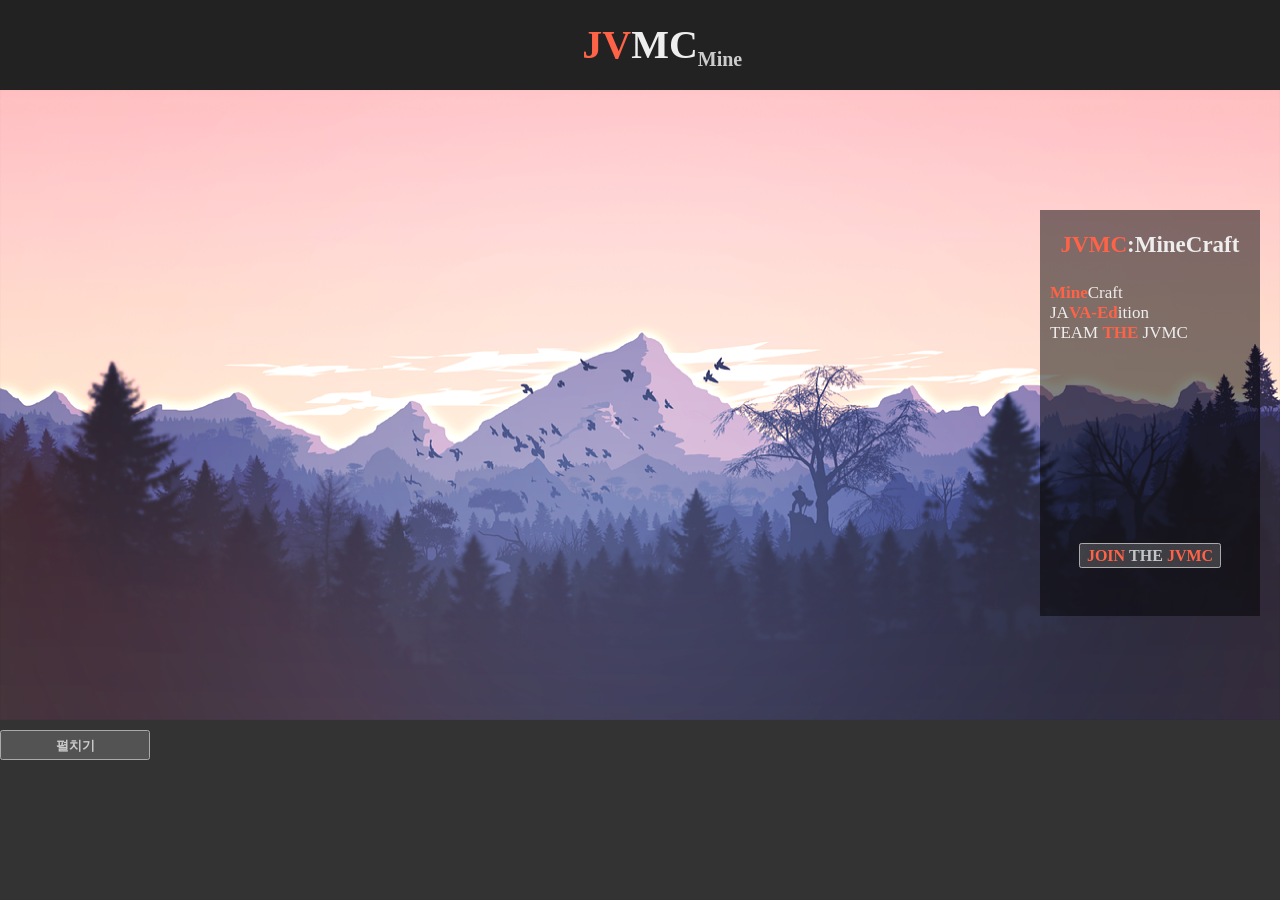
==== index.html @ ba39c6d2 "Rename JVMC.html to index.html" ====
<!DOCTYPE html>
<html lang="ko" dir="ltr">
  <head>
    <meta charset="utf-8">
    <title>JVMC-PG</title>
    <link rel="stylesheet" href="./style.css">
  </head>
  <body class="box">
    <header>
      <h1><strong>JV</strong>MC<p id="side">Mine</p></h1>
    </header>
    <div id="main">
      <img src="./main.png" alt="메인 이미지-산" width="100%" height="630px">
      <div id="up">
        <h2><strong>JVMC</strong>:MineCraft</h2>
        <span class="side-sp"><strong>Mine</strong>Craft</span>
        <br>
        <span class="side-sp">JA<strong>VA-Ed</strong>ition</span>
        <br>
        <span class="side-sp">TEAM <strong>THE</strong> JVMC</span>
        <br>
        <div id="btn">
        <a href="https://open.kakao.com/o/gdr4oWWc" target='_blank' id="join">
          <strong>JOIN </strong>THE<strong> JVMC</strong>
        </a>
      </div>
      </div>
    </div>
    <input type="button" id="bt" value="펼치기" onclick="dd()" style="width: 150px;height: 30px;text-align: center;margin: 0 auto;line-height: 30px;text-decoration: none;background-color: rgba(155, 155, 155, 0.3);color: rgba(255, 255, 255, 0.7);font-weight: 600;margin-bottom: 10px;
      border-radius: 2.5px;border: 1.5px solid #aaa;padding: 0px 7px;">
    <footer id="ft" style="display:none">
      메인 이미지는<a href="https://pixabay.com/ko/?utm_source=link-attribution&amp;utm_medium=referral&amp;utm_campaign=image&amp;utm_content=1412683">Pixabay</a>로부터 입수된 <a href="https://pixabay.com/ko/users/moinzon-2433302/?utm_source=link-attribution&amp;utm_medium=referral&amp;utm_campaign=image&amp;utm_content=1412683">Michi S</a>님의 이미지 입니다.
      <br>
      <strong>Copyright 2021. 황상호 all right resrved.(BY-NC-ND)</strong>
    </footer>
    <script>
    function dd() {
      let n = document.getElementById('bt');
      let dd = document.getElementById('ft').style;
      if (n.value != '펼치기') {
        n.value = '펼치기';
        dd.display = 'none';
      }
      else {
        n.value = '접기';
        dd.display = 'block';
      }
    }
    </script>
  </body>
</html>
---- style.css ----
@keyframes motion {
	0% {margin-top: 350px;}
	100% {margin-top: 355px;}
}
@keyframes fadein {
    from {
        opacity: 0;
    }
    to {
        opacity: 1;
    }
}
@-moz-keyframes fadein { /* Firefox */
    from {
        opacity: 0;
    }
    to {
        opacity: 1;
    }
}
@-webkit-keyframes fadein { /* Safari and Chrome */
    from {
        opacity: 0;
    }
    to {
        opacity: 1;
    }
}
@-o-keyframes fadein { /* Opera */
    from {
        opacity: 0;
    }
    to {
        opacity: 1;
    }
}
.box {
	animation: fadein 3s;
-moz-animation: fadein 3s; /* Firefox */
-webkit-animation: fadein 3s; /* Safari and Chrome */
-o-animation: fadein 3s; /* Opera */
}

body {background: #333;margin: 0;padding: 0;width: 100%;height: 100%;}
header {position: relative;width: 100%;background: #222;height: 90px;line-height: 90px;margin: 0;text-align: center;}
strong {color: tomato;}
h1 {color: #eee;font-size: 40px;margin: 0;text-align: center;display: inline;}
h2 {font-size: 23px;text-align: center;margin-bottom: 25px;}
footer {width: 80%;height: 70px;color: #ccc;margin: 0 auto;}


#side {display: inline;font-size: 20px;color: #ccc;position: absolute;top: -6px;height: 20px;}
#main {position: relative;width: 100%;height: 640px;}
#up {width: 200px;height: 400px;position: absolute;background: rgba(1,1,1,0.5);right: 20px;top: 120px;color: #eee;padding: 3px 10px;}
#join {width: 150px;height: 60px;text-align: center;margin: 0 auto;line-height: 60px;text-decoration: none;background-color: rgba(155, 155, 155, 0.3);color: rgba(255, 255, 255, 0.7);font-weight: 600;
  border-radius: 2.5px;border: 1.5px solid #aaa;padding: 3px 7px;}
#join:hover {background-color: rgba(15,15,15,0.5);
	nimation: fadein 3s;
	-moz-animation: fadein 3s; /* Firefox */
	-webkit-animation: fadein 3s; /* Safari and Chrome */
	-o-animation: fadein 3s; /* Opera */}
#btn {width: 200px;text-align: center;position:absolute;bottom: 30px;}


.side-sp {
  font-size: 17px;
  font-weight: 500;
  color: #eee;
  text-align: left;
}
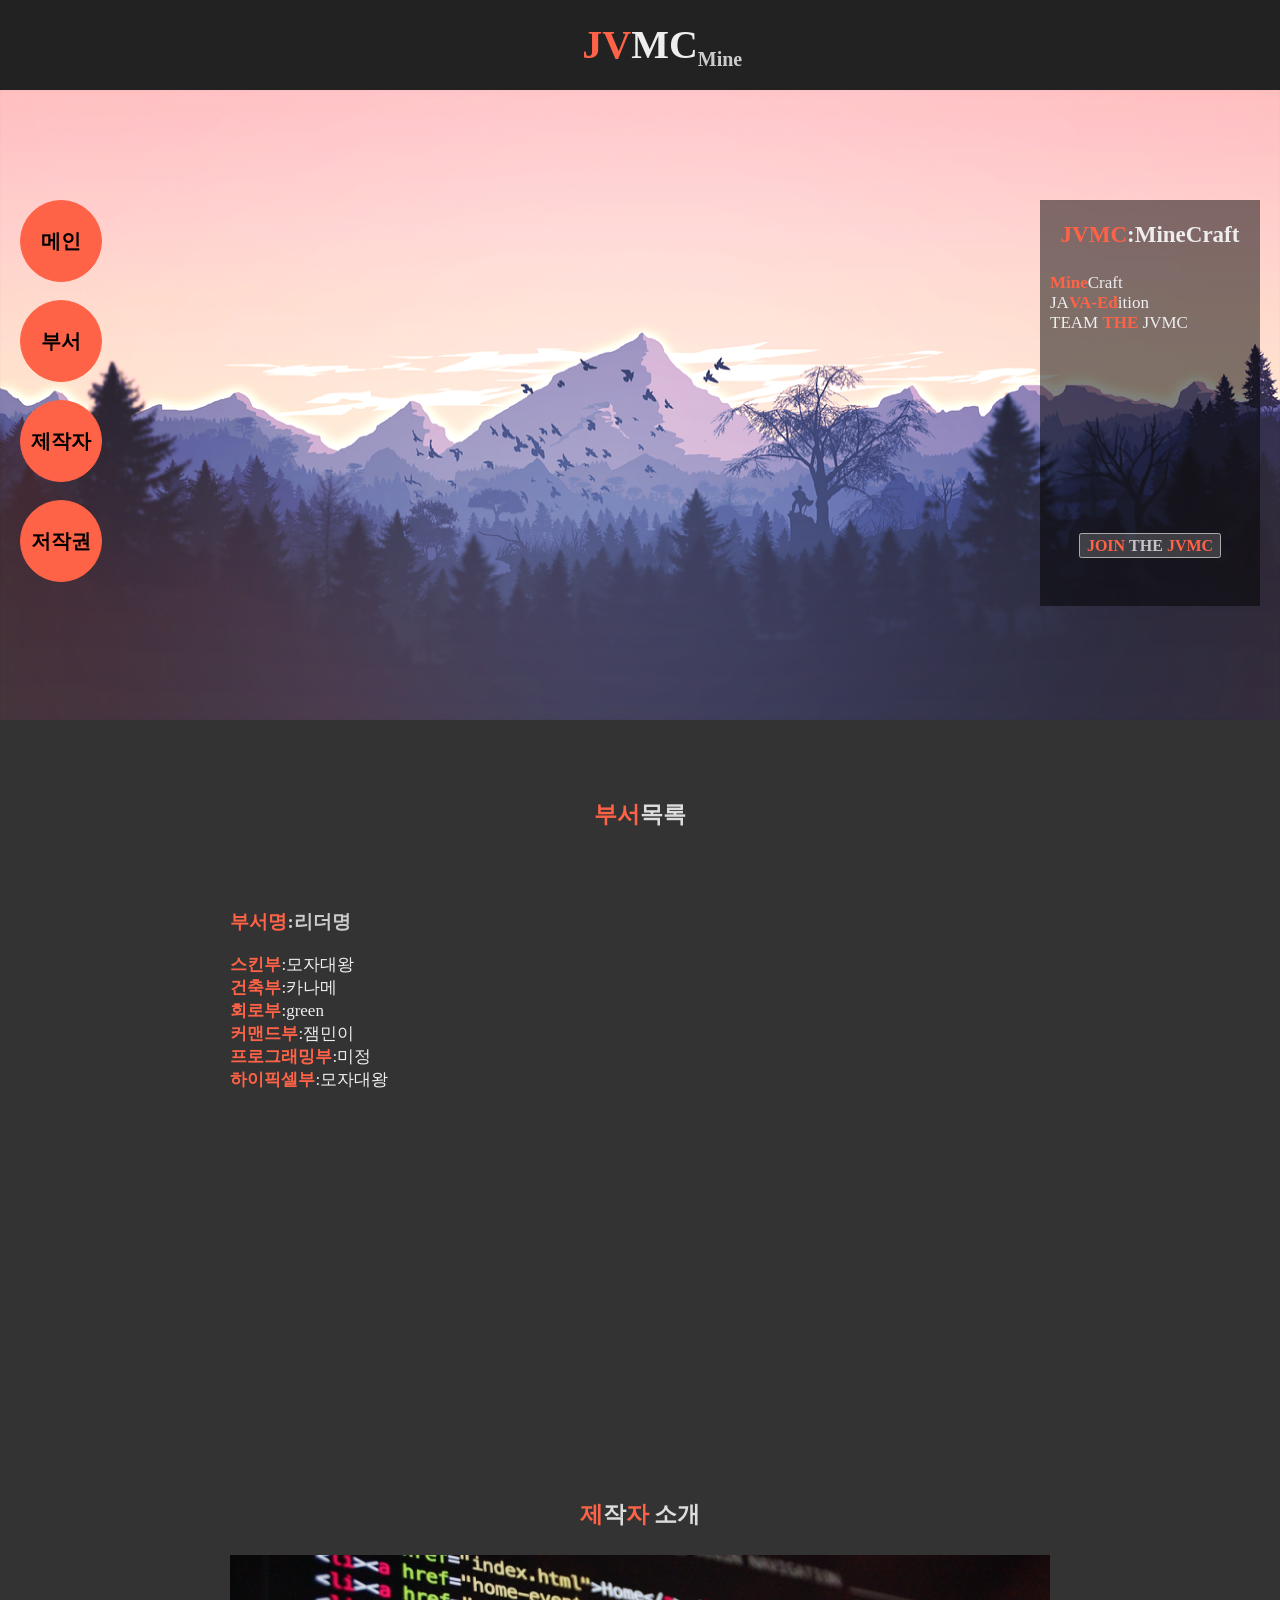
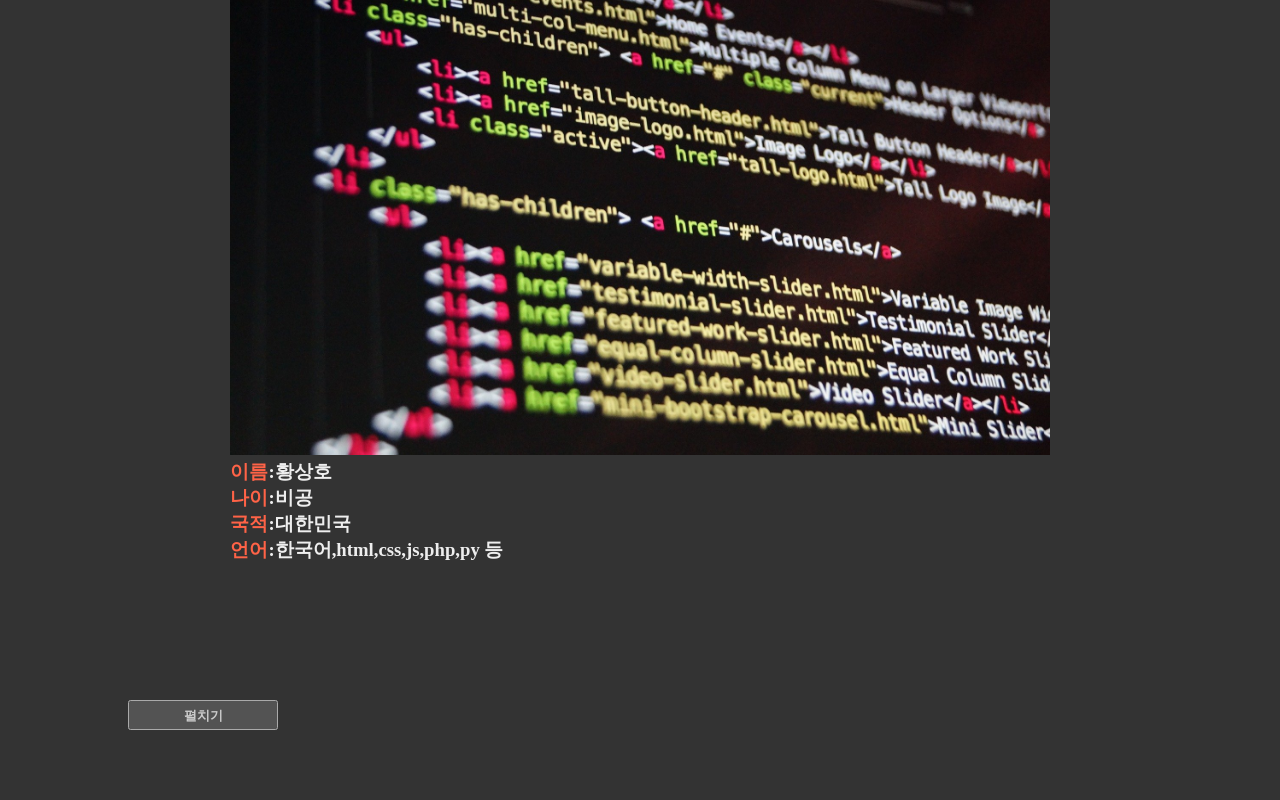
==== commit 7b96acda: "Add files via upload" ====
--- a/index.html
+++ b/index.html
@@ -11,6 +11,7 @@
     </header>
     <div id="main">
       <img src="./main.png" alt="메인 이미지-산" width="100%" height="630px">
+      </div>
       <div id="up">
         <h2><strong>JVMC</strong>:MineCraft</h2>
         <span class="side-sp"><strong>Mine</strong>Craft</span>
@@ -20,23 +21,67 @@
         <span class="side-sp">TEAM <strong>THE</strong> JVMC</span>
         <br>
         <div id="btn">
-        <a href="https://open.kakao.com/o/gdr4oWWc" target='_blank' id="join">
-          <strong>JOIN </strong>THE<strong> JVMC</strong>
-        </a>
-      </div>
+          <a href="https://open.kakao.com/o/gdr4oWWc" target='_blank' id="join">
+            <strong>JOIN </strong>THE<strong> JVMC</strong>
+          </a>
+        </div>
+    </div>
+    <div id="side-m">
+      <a href="#">메인</a>
+      <br>
+      <a href="#rm">부서</a>
+      <br>
+      <a href="#sh">제작자</a>
+      <br>
+      <a href="#c">저작권</a>
+    </div>
+    <div class="wrap" style="margin-top:30px;">
+      <div class="wrap" id="rm" style="padding:20px;">
+        <h2 style="color:#ddd;"><strong>부서</strong>목록</h2>
+        <br>
+        <br>
+        <br>
+        <h3 style="margin:0;color:#ccc;"><strong>부서명</strong>:리더명</h3>
+        <br>
+        <span class="side-sp"><strong>스킨부</strong>:모자대왕</span>
+        <br>
+        <span class="side-sp"><strong>건축부</strong>:카나메</span>
+        <br>
+        <span class="side-sp"><strong>회로부</strong>:green</span>
+        <br>
+        <span class="side-sp"><strong>커맨드부</strong>:잼민이</span>
+        <br>
+        <span class="side-sp"><strong>프로그래밍부</strong>:미정</span>
+        <br>
+        <span class="side-sp"><strong>하이픽셀부</strong>:모자대왕</span>
       </div>
     </div>
-    <input type="button" id="bt" value="펼치기" onclick="dd()" style="width: 150px;height: 30px;text-align: center;margin: 0 auto;line-height: 30px;text-decoration: none;background-color: rgba(155, 155, 155, 0.3);color: rgba(255, 255, 255, 0.7);font-weight: 600;margin-bottom: 10px;
-      border-radius: 2.5px;border: 1.5px solid #aaa;padding: 0px 7px;">
-    <footer id="ft" style="display:none">
-      메인 이미지는<a href="https://pixabay.com/ko/?utm_source=link-attribution&amp;utm_medium=referral&amp;utm_campaign=image&amp;utm_content=1412683">Pixabay</a>로부터 입수된 <a href="https://pixabay.com/ko/users/moinzon-2433302/?utm_source=link-attribution&amp;utm_medium=referral&amp;utm_campaign=image&amp;utm_content=1412683">Michi S</a>님의 이미지 입니다.
-      <br>
-      <strong>Copyright 2021. 황상호 all right resrved.(BY-NC-ND)</strong>
-    </footer>
+    <div class="wrap" id="sh" style="margin-bottom:40px;">
+      <div class="wrap" style="padding:20px;">
+        <h2 style="color:#ddd;"><strong>제</strong>작<strong>자</strong> 소개</h2>
+        <img src="sh.jpg" alt="HTML 코드 사진" width="100%" height="500px">
+        <h3 style="margin:0;color:#eee;"><strong>이름</strong>:황상호</h3>
+        <h3 style="margin:0;color:#EEE;"><strong>나이</strong>:비공</h3>
+        <h3 style="margin:0;color:#eee;"><strong>국적</strong>:대한민국</h3>
+        <h3 style="margin:0;color:#eee;"><strong>언어</strong>:한국어,html,css,js,php,py 등</h3>
+
+      </div>
+    </div>
+    <div class="wrap" style="height:100px;">
+    </div>
+    <div class="wrap" style="height:100px;" id="c">
+      <input type="button" id="bt" value="펼치기" onclick="dd('ft')" style="width: 150px;height: 30px;text-align: center;margin: 0 auto;line-height: 30px;text-decoration: none;background-color: rgba(155, 155, 155, 0.3);color: rgba(255, 255, 255, 0.7);font-weight: 600;margin-bottom: 10px;
+        border-radius: 2.5px;border: 1.5px solid #aaa;padding: 0px 7px;margin: 0 auto;">
+      <footer id="ft" style="display:none">
+        메인 이미지는<a href="https://pixabay.com/ko/?utm_source=link-attribution&amp;utm_medium=referral&amp;utm_campaign=image&amp;utm_content=1412683">Pixabay</a>로부터 입수된 <a href="https://pixabay.com/ko/users/moinzon-2433302/?utm_source=link-attribution&amp;utm_medium=referral&amp;utm_campaign=image&amp;utm_content=1412683">Michi S</a>님의 이미지 입니다.
+        <br>
+        <strong>Copyright 2021. 황상호 all right resrved.(BY-NC-ND)</strong>
+      </footer>
+    </div>
     <script>
-    function dd() {
+    function dd(zz) {
       let n = document.getElementById('bt');
-      let dd = document.getElementById('ft').style;
+      let dd = document.getElementById(zz).style;
       if (n.value != '펼치기') {
         n.value = '펼치기';
         dd.display = 'none';
--- a/style.css
+++ b/style.css
@@ -40,18 +40,18 @@
 -webkit-animation: fadein 3s; /* Safari and Chrome */
 -o-animation: fadein 3s; /* Opera */
 }
-
+html {scroll-behavior:smooth;}
 body {background: #333;margin: 0;padding: 0;width: 100%;height: 100%;}
 header {position: relative;width: 100%;background: #222;height: 90px;line-height: 90px;margin: 0;text-align: center;}
 strong {color: tomato;}
 h1 {color: #eee;font-size: 40px;margin: 0;text-align: center;display: inline;}
 h2 {font-size: 23px;text-align: center;margin-bottom: 25px;}
-footer {width: 80%;height: 70px;color: #ccc;margin: 0 auto;}
+footer {width: 80%;height: 100px;color: #ccc;margin: 30px auto;}
 
-
+#side-m {position: fixed;height: 400px;width: 80px;top: 200px;left: 20px;}
 #side {display: inline;font-size: 20px;color: #ccc;position: absolute;top: -6px;height: 20px;}
 #main {position: relative;width: 100%;height: 640px;}
-#up {width: 200px;height: 400px;position: absolute;background: rgba(1,1,1,0.5);right: 20px;top: 120px;color: #eee;padding: 3px 10px;}
+#up {width: 200px;height: 400px;position: fixed;background: rgba(1,1,1,0.5);right: 20px;top: 200px;color: #eee;padding: 3px 10px;}
 #join {width: 150px;height: 60px;text-align: center;margin: 0 auto;line-height: 60px;text-decoration: none;background-color: rgba(155, 155, 155, 0.3);color: rgba(255, 255, 255, 0.7);font-weight: 600;
   border-radius: 2.5px;border: 1.5px solid #aaa;padding: 3px 7px;}
 #join:hover {background-color: rgba(15,15,15,0.5);
@@ -61,8 +61,13 @@
 	-o-animation: fadein 3s; /* Opera */}
 #btn {width: 200px;text-align: center;position:absolute;bottom: 30px;}
 
+#side-m a {
+	font-weight: bold;font-size: 20px;color: black;text-decoration: none;width: 80px;height: 80px;border: 1px solid tomato;display: block;background-color: tomato;border-radius: 45px;text-align: center;line-height: 80px;
+}
 
+.wrap {width: 80%;height: 700px;margin: 0 auto;}
 .side-sp {
+	margin-top: 7px;
   font-size: 17px;
   font-weight: 500;
   color: #eee;
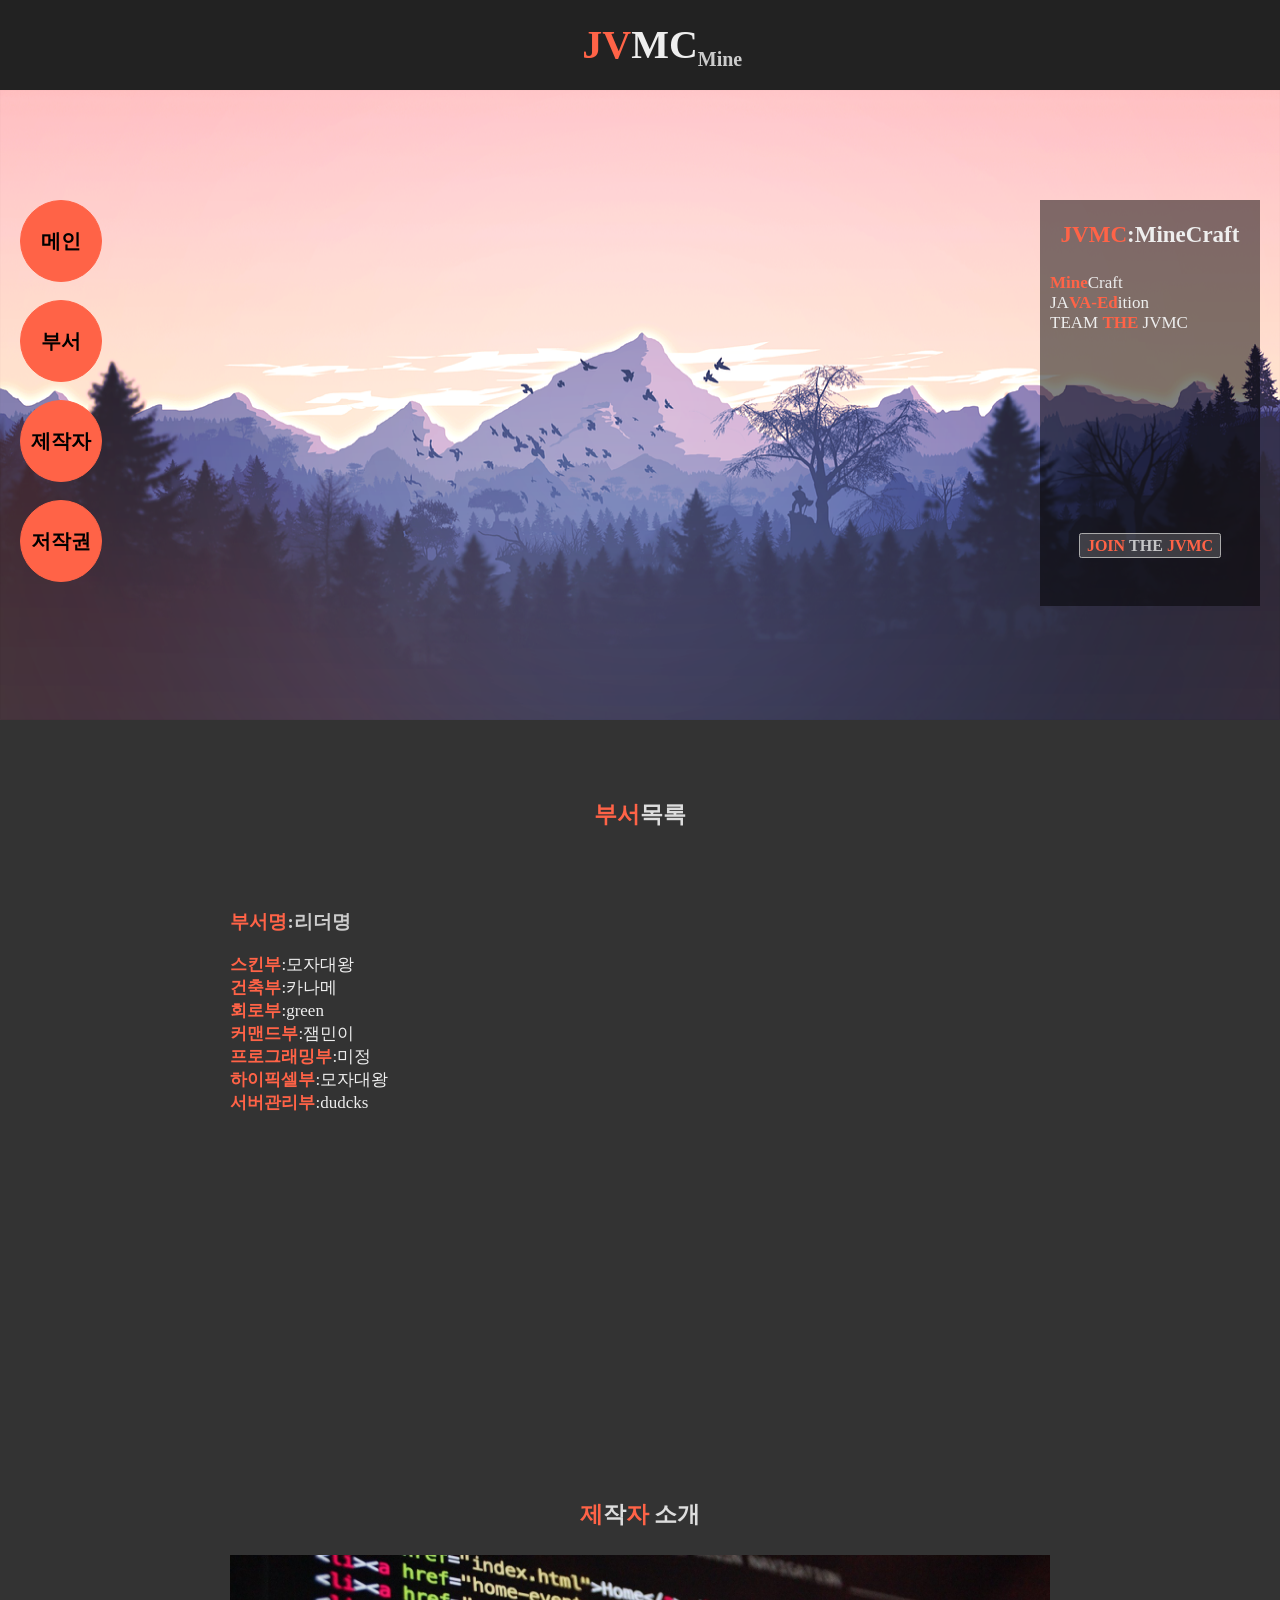
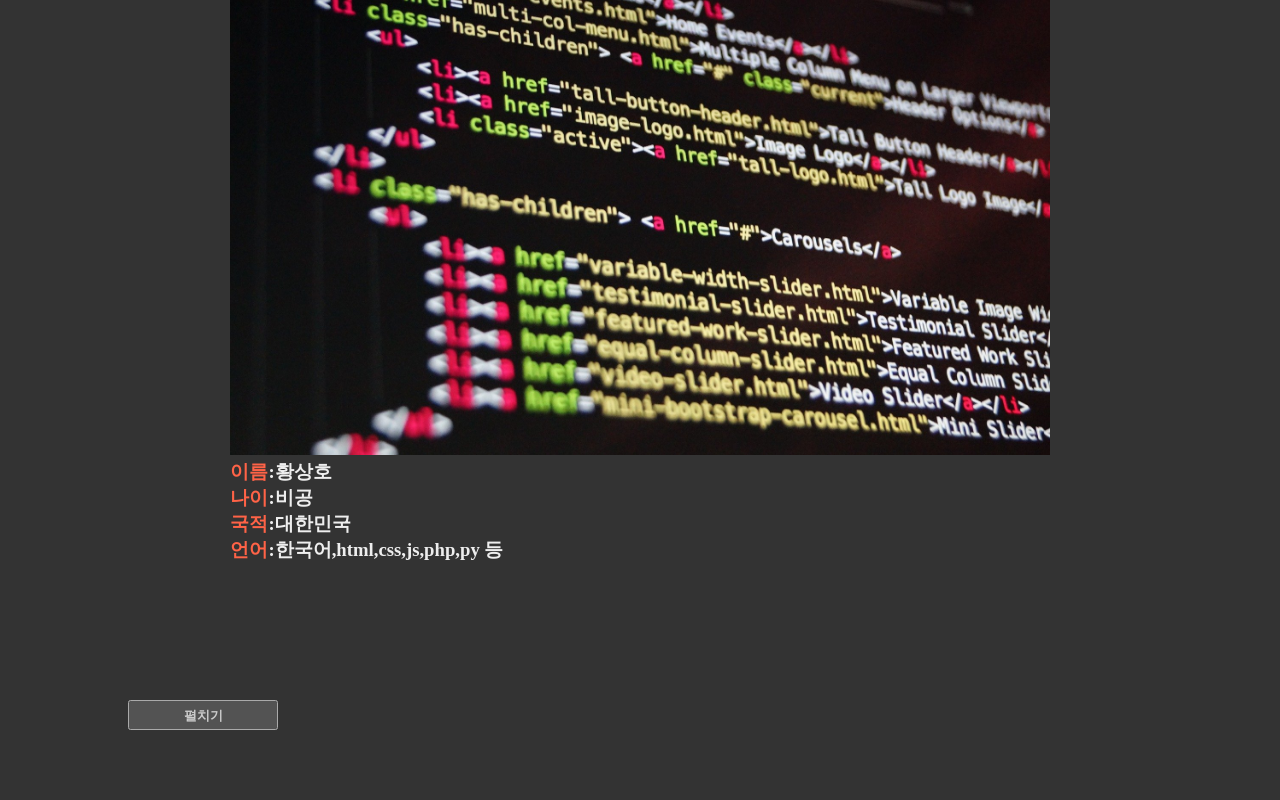
==== commit aae6740e: "Update index.html" ====
--- a/index.html
+++ b/index.html
@@ -54,6 +54,8 @@
         <span class="side-sp"><strong>프로그래밍부</strong>:미정</span>
         <br>
         <span class="side-sp"><strong>하이픽셀부</strong>:모자대왕</span>
+        <br>
+        <span class="side-sp"><strong>서버관리부</strong>:dudcks</span>
       </div>
     </div>
     <div class="wrap" id="sh" style="margin-bottom:40px;">
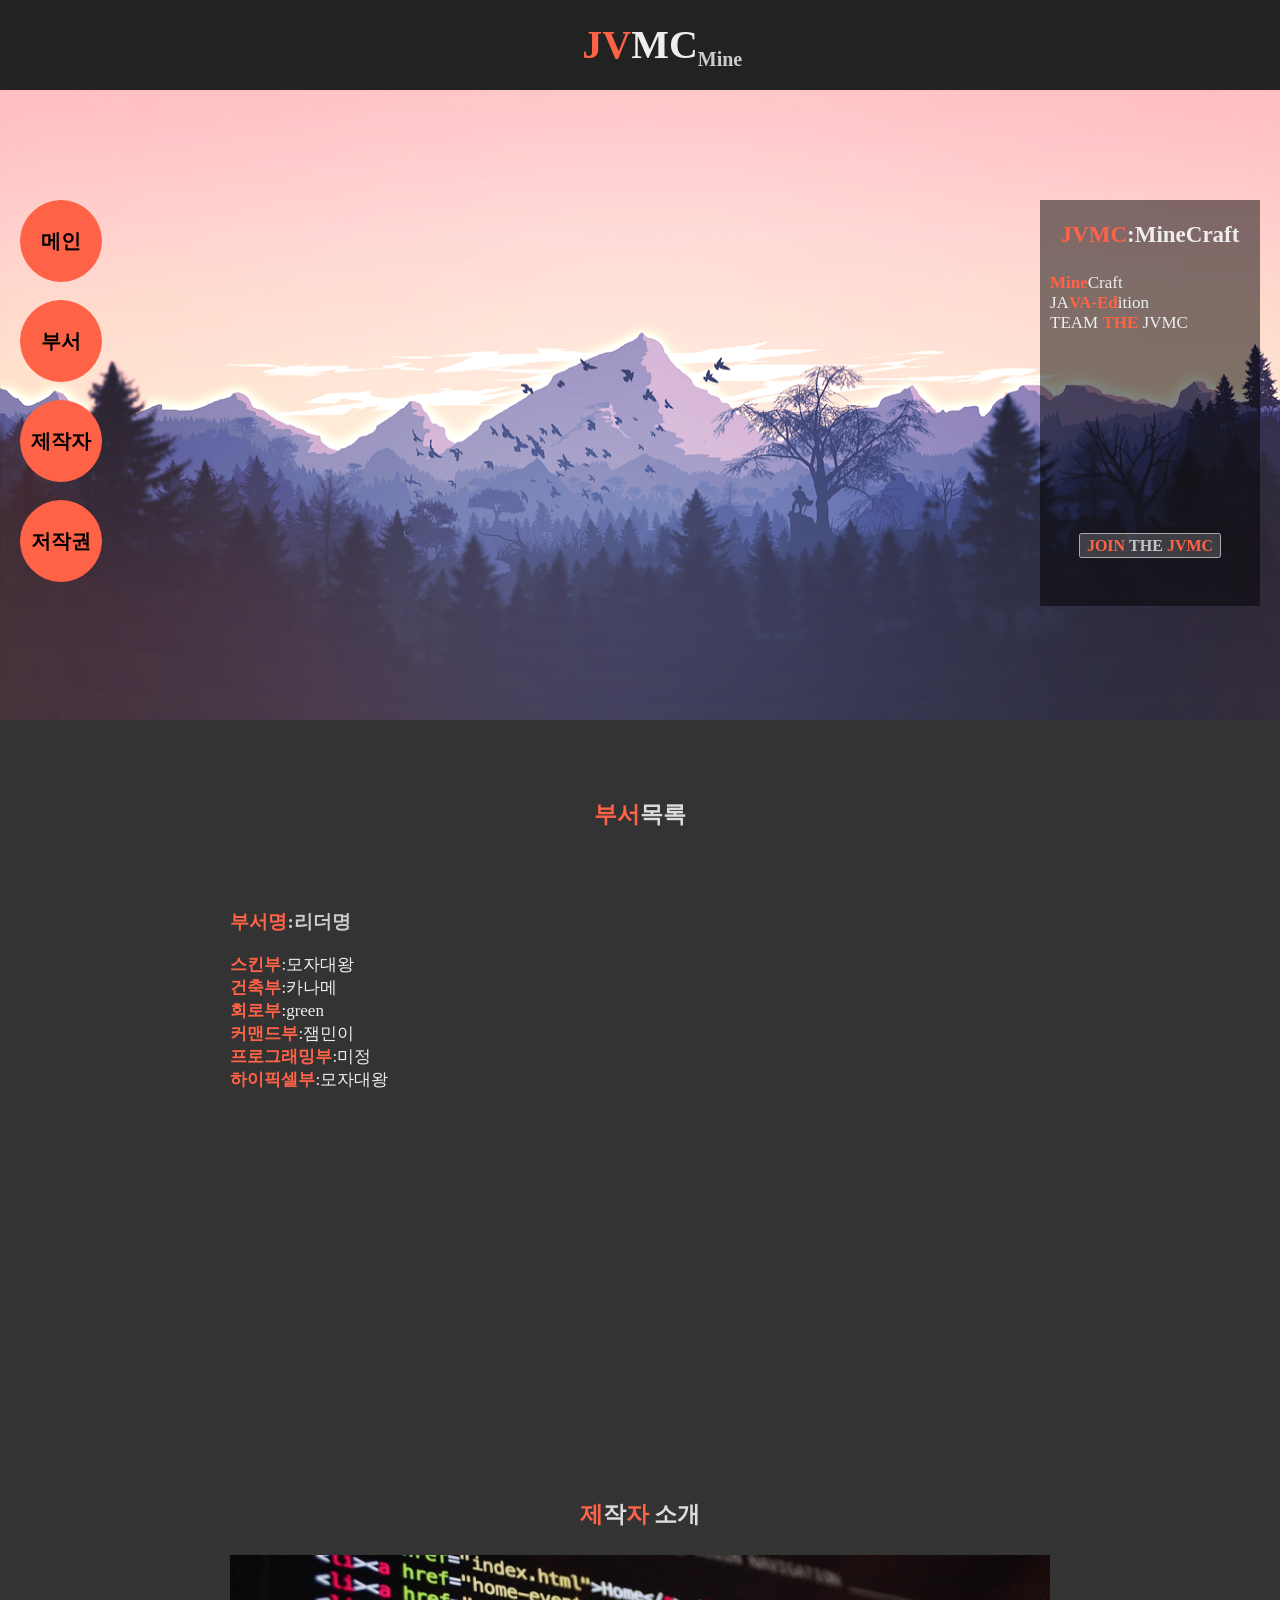
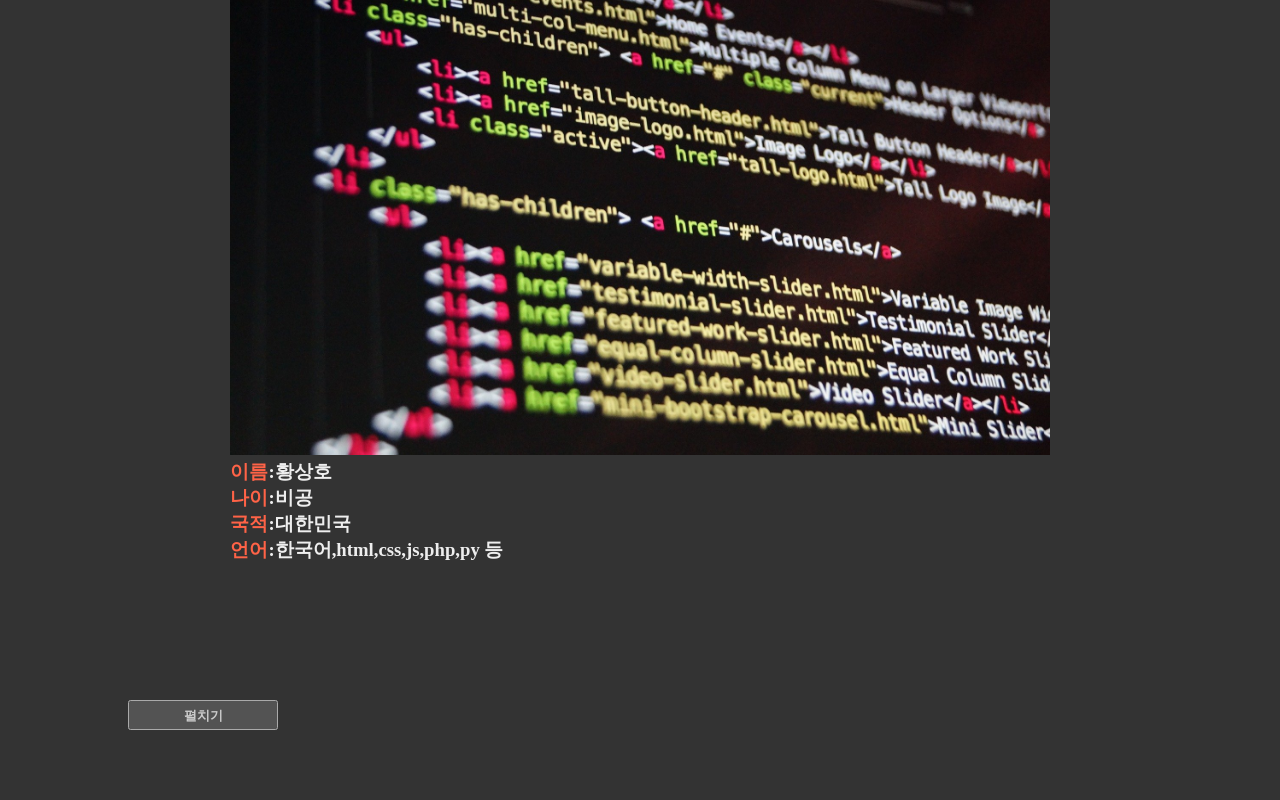
==== commit 48810052: "Add files via upload" ====
--- a/index.html
+++ b/index.html
@@ -1,6 +1,7 @@
 <!DOCTYPE html>
 <html lang="ko" dir="ltr">
   <head>
+    <meta name="viewport" content="width=device-width, initial-scale=1.0">
     <meta charset="utf-8">
     <title>JVMC-PG</title>
     <link rel="stylesheet" href="./style.css">
@@ -54,12 +55,10 @@
         <span class="side-sp"><strong>프로그래밍부</strong>:미정</span>
         <br>
         <span class="side-sp"><strong>하이픽셀부</strong>:모자대왕</span>
-        <br>
-        <span class="side-sp"><strong>서버관리부</strong>:dudcks</span>
       </div>
     </div>
     <div class="wrap" id="sh" style="margin-bottom:40px;">
-      <div class="wrap" style="padding:20px;">
+      <div id="wr" class="wrap" style="padding:20px;">
         <h2 style="color:#ddd;"><strong>제</strong>작<strong>자</strong> 소개</h2>
         <img src="sh.jpg" alt="HTML 코드 사진" width="100%" height="500px">
         <h3 style="margin:0;color:#eee;"><strong>이름</strong>:황상호</h3>
--- a/style.css
+++ b/style.css
@@ -73,3 +73,10 @@
   color: #eee;
   text-align: left;
 }
+@media screen and (max-width:900px) {
+	#side-m {display: none;}
+	#side-m {display: none;}
+	#up {width: 80%;margin: 0 auto;position:absolute;left: 0;right: 0;}
+	#btn {width: 100%;}
+	#wr {width: 100%;}
+}
